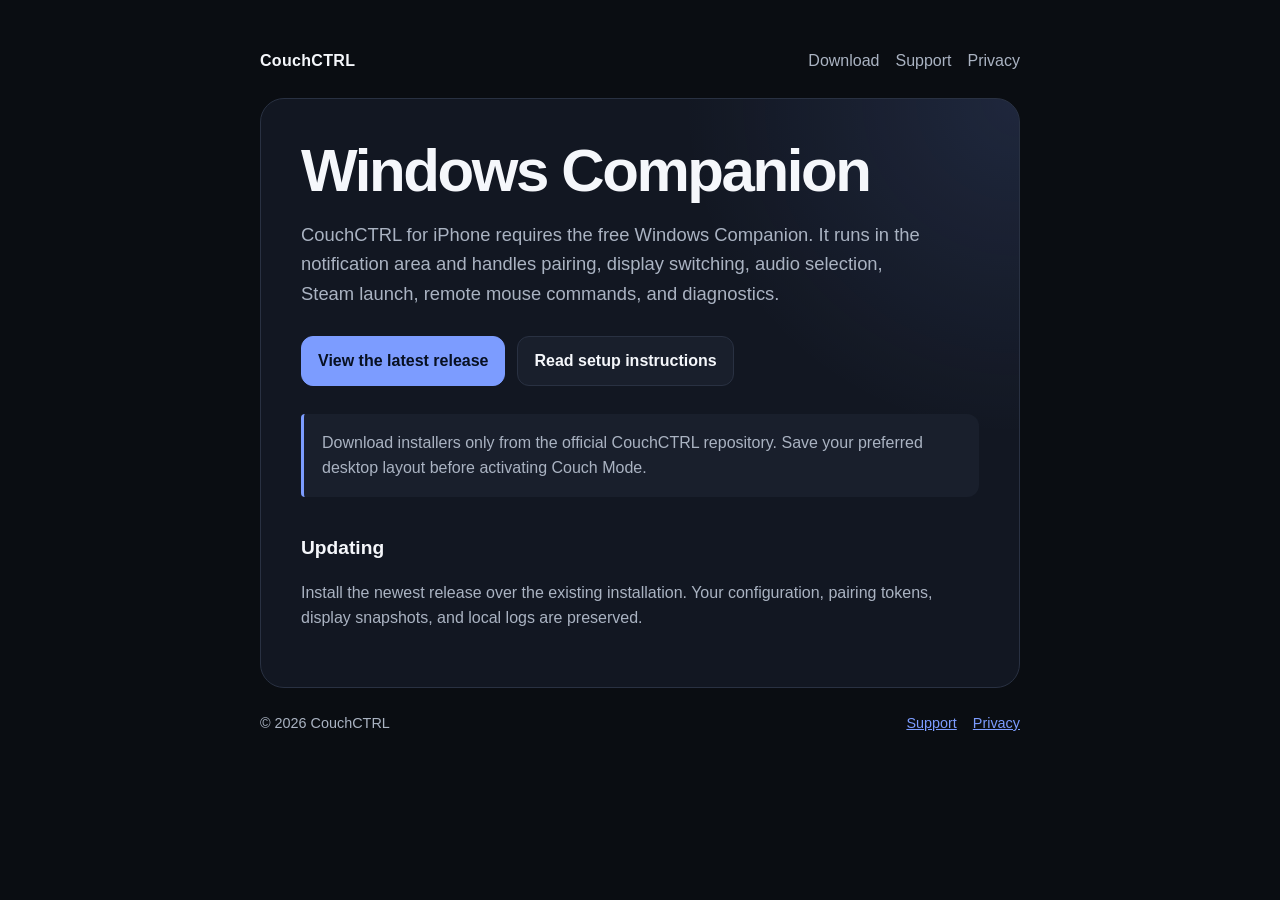
==== docs/download/index.html @ 0891c6ef "added pages" ====
<!doctype html>
<html lang="en">
  <head>
    <meta charset="utf-8">
    <meta name="viewport" content="width=device-width, initial-scale=1">
    <meta name="description" content="Download the free CouchCTRL Windows Companion.">
    <title>Windows Companion — CouchCTRL</title>
    <link rel="stylesheet" href="../site.css">
  </head>
  <body>
    <header>
      <nav aria-label="Main navigation">
        <a href="../">CouchCTRL</a>
        <a href="./" aria-current="page">Download</a>
        <a href="../support/">Support</a>
        <a href="../privacy/">Privacy</a>
      </nav>
    </header>
    <main>
      <h1>Windows Companion</h1>
      <p class="lead">
        CouchCTRL for iPhone requires the free Windows Companion. It runs in
        the notification area and handles pairing, display switching, audio
        selection, Steam launch, remote mouse commands, and diagnostics.
      </p>
      <div class="actions">
        <a class="button primary" href="https://github.com/rdutra/Couch-control-server/releases/latest">
          View the latest release
        </a>
        <a class="button" href="../support/">Read setup instructions</a>
      </div>
      <div class="notice">
        Download installers only from the official CouchCTRL repository. Save
        your preferred desktop layout before activating Couch Mode.
      </div>
      <h2>Updating</h2>
      <p>
        Install the newest release over the existing installation. Your
        configuration, pairing tokens, display snapshots, and local logs are
        preserved.
      </p>
    </main>
    <footer>
      <span>© 2026 CouchCTRL</span>
      <a href="../support/">Support</a>
      <a href="../privacy/">Privacy</a>
    </footer>
  </body>
</html>
---- docs/site.css ----
:root {
  color-scheme: dark;
  --background: #0a0d12;
  --surface: #121722;
  --surface-soft: #191f2c;
  --text: #f5f7fb;
  --muted: #aab3c2;
  --accent: #7c9cff;
  --border: #293142;
  --max-width: 760px;
}

* {
  box-sizing: border-box;
}

html {
  font-family:
    Inter, ui-sans-serif, -apple-system, BlinkMacSystemFont, "Segoe UI",
    sans-serif;
  line-height: 1.6;
  background: var(--background);
  color: var(--text);
}

body {
  margin: 0;
}

a {
  color: var(--accent);
}

header,
main,
footer {
  width: min(calc(100% - 40px), var(--max-width));
  margin-inline: auto;
}

header {
  padding: 48px 0 24px;
}

nav {
  display: flex;
  flex-wrap: wrap;
  gap: 16px;
  align-items: center;
}

nav a {
  color: var(--muted);
  text-decoration: none;
}

nav a:first-child {
  margin-right: auto;
  color: var(--text);
  font-weight: 750;
  letter-spacing: 0.02em;
}

main {
  padding: 40px;
  border: 1px solid var(--border);
  border-radius: 24px;
  background:
    radial-gradient(circle at top right, rgba(124, 156, 255, 0.12), transparent 35%),
    var(--surface);
}

h1 {
  margin: 0 0 12px;
  font-size: clamp(2rem, 8vw, 3.75rem);
  line-height: 1.05;
  letter-spacing: -0.04em;
}

h2 {
  margin-top: 36px;
  font-size: 1.2rem;
}

p,
li {
  color: var(--muted);
}

.lead {
  max-width: 620px;
  font-size: 1.15rem;
}

.actions {
  display: flex;
  flex-wrap: wrap;
  gap: 12px;
  margin-top: 28px;
}

.button {
  display: inline-block;
  padding: 11px 16px;
  border: 1px solid var(--border);
  border-radius: 12px;
  color: var(--text);
  background: var(--surface-soft);
  font-weight: 650;
  text-decoration: none;
}

.button.primary {
  color: #071022;
  background: var(--accent);
  border-color: var(--accent);
}

.notice {
  margin: 28px 0;
  padding: 16px 18px;
  border-left: 3px solid var(--accent);
  border-radius: 4px 12px 12px 4px;
  background: var(--surface-soft);
  color: var(--muted);
}

footer {
  display: flex;
  flex-wrap: wrap;
  gap: 16px;
  padding: 24px 0 48px;
  color: var(--muted);
  font-size: 0.9rem;
}

footer span {
  margin-right: auto;
}

@media (max-width: 600px) {
  header {
    padding-top: 28px;
  }

  nav a:first-child {
    width: 100%;
  }

  main {
    padding: 28px 22px;
    border-radius: 18px;
  }
}
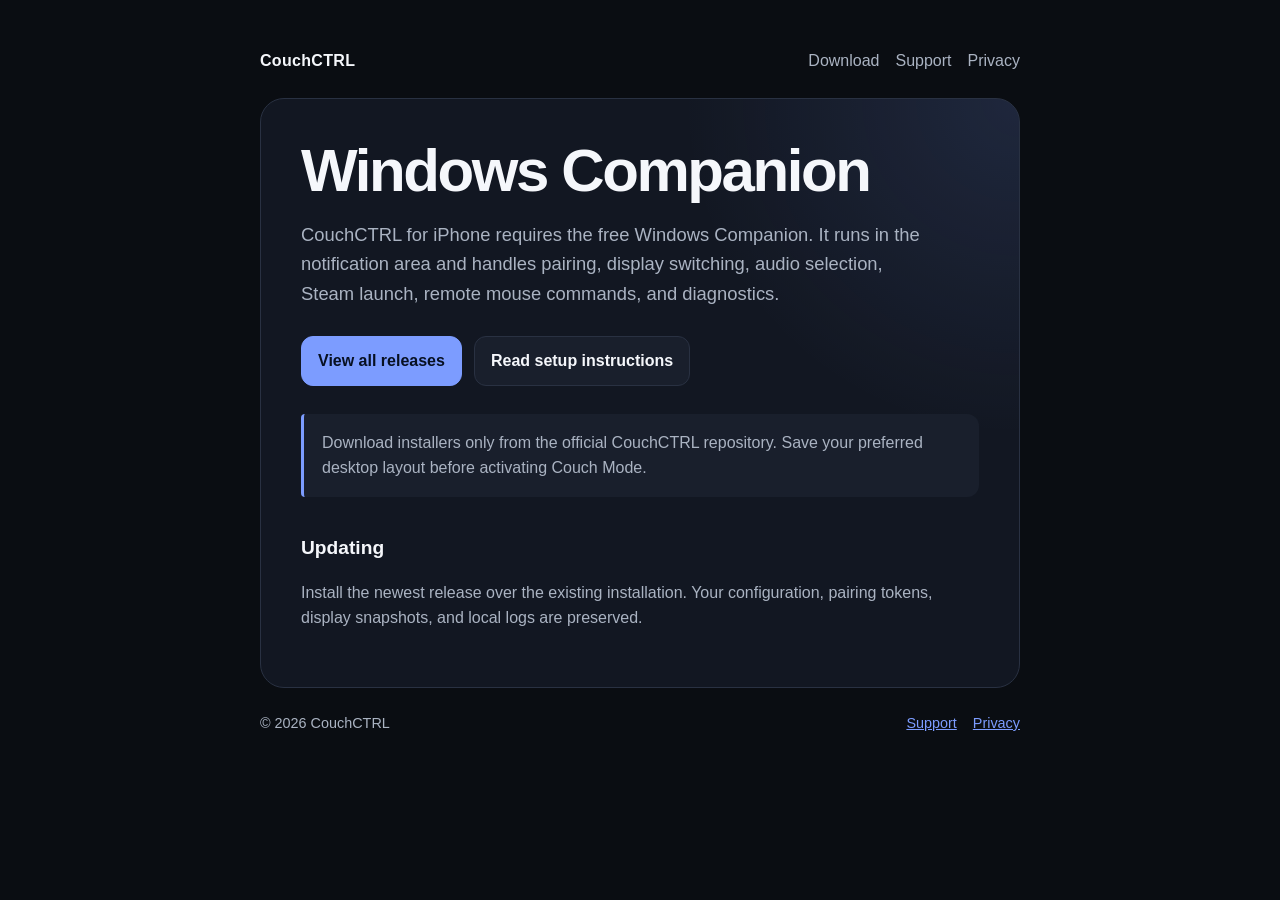
==== commit f032dc8b: "improved readme and github pages" ====
--- a/docs/download/index.html
+++ b/docs/download/index.html
@@ -11,7 +11,7 @@
     <header>
       <nav aria-label="Main navigation">
         <a href="../">CouchCTRL</a>
-        <a href="./" aria-current="page">Download</a>
+        <a href="https://github.com/rdutra/Couch-control-server/releases" aria-current="page">Download</a>
         <a href="../support/">Support</a>
         <a href="../privacy/">Privacy</a>
       </nav>
@@ -24,8 +24,8 @@
         selection, Steam launch, remote mouse commands, and diagnostics.
       </p>
       <div class="actions">
-        <a class="button primary" href="https://github.com/rdutra/Couch-control-server/releases/latest">
-          View the latest release
+        <a class="button primary" href="https://github.com/rdutra/Couch-control-server/releases">
+          View all releases
         </a>
         <a class="button" href="../support/">Read setup instructions</a>
       </div>
--- a/docs/site.css
+++ b/docs/site.css
@@ -87,6 +87,28 @@
   color: var(--muted);
 }
 
+pre {
+  overflow-x: auto;
+  padding: 16px;
+  border: 1px solid var(--border);
+  border-radius: 12px;
+  background: var(--background);
+}
+
+code,
+kbd {
+  font-family: ui-monospace, SFMono-Regular, Consolas, monospace;
+}
+
+kbd {
+  padding: 2px 6px;
+  border: 1px solid var(--border);
+  border-bottom-width: 2px;
+  border-radius: 5px;
+  background: var(--surface-soft);
+  color: var(--text);
+}
+
 .lead {
   max-width: 620px;
   font-size: 1.15rem;
